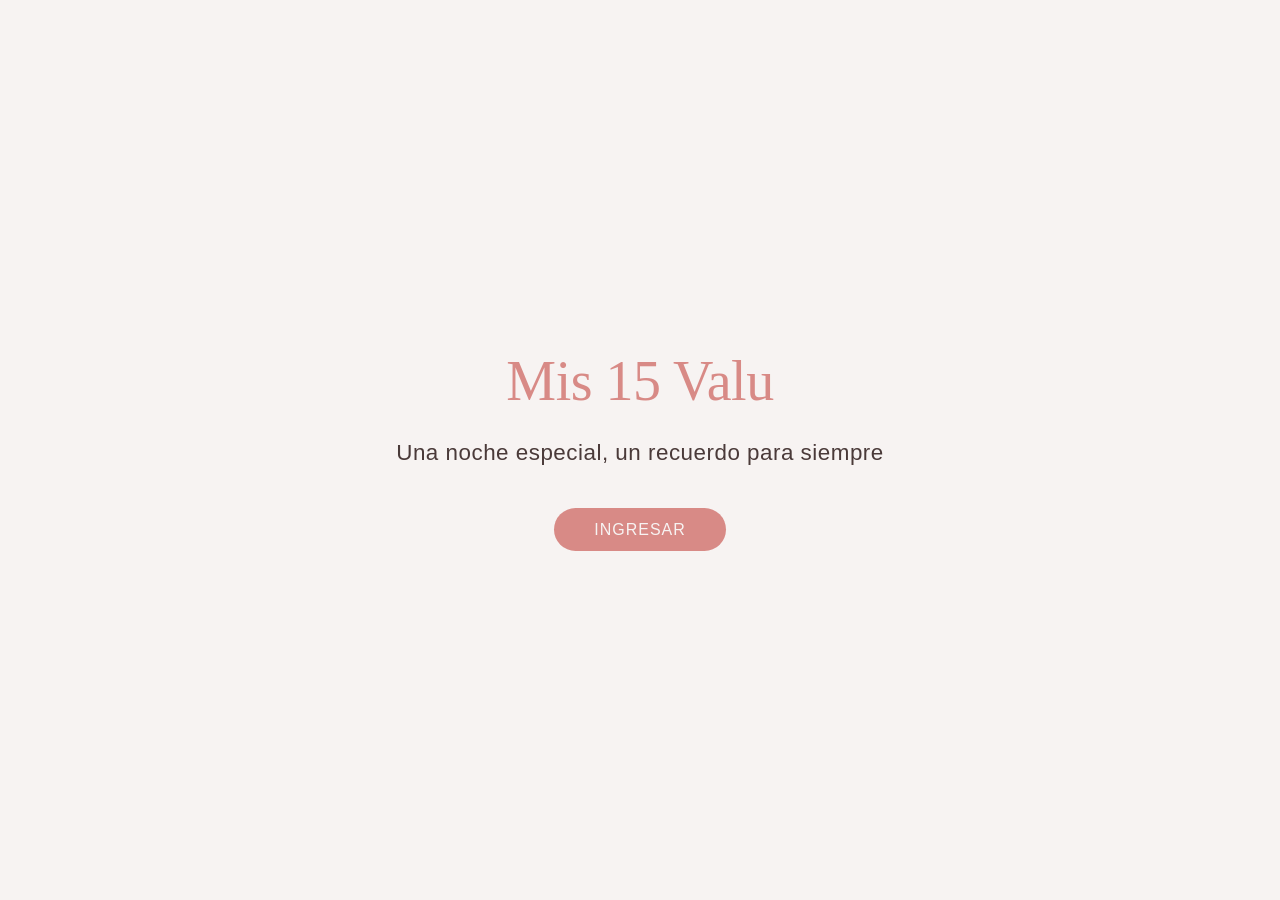
==== index.html @ 92fa73e4 "Add files via upload" ====
<!DOCTYPE html>
<html lang="es">
<head>
  <meta charset="UTF-8" />
  <meta name="viewport" content="width=device-width, initial-scale=1.0" />
  <title>MIS 15 VALU!</title>

  <link rel="icon" type="image/png" href="Pixelarte Isologotipo.png">


  <link rel="stylesheet" href="estilos.css">
</head>
<body>

  <main class="hero">
    <h1 class="title">Mis 15 Valu</h1>
    <p class="subtitle">
      Una noche especial, un recuerdo para siempre      
    </p>

 <button class="enter-btn" id="enterBtn">INGRESAR</button>

<script>
document.getElementById("enterBtn").addEventListener("click", () => {
  sessionStorage.setItem("playMusic", "true");
  window.location.href = "invitacion.html";
});
</script>


  </main>

</body>
</html>
---- estilos.css ----
/* Reset básico */
* {
  margin: 0;
  padding: 0;
  box-sizing: border-box;
}

/* Variables de color */
:root {
  --bg-color: #F7F3F2;
  --text-color: #4A3A39;
}

.title{
  color: #D88A86;
}

body {
  background-color: var(--bg-color);
  color: var(--text-color);
  min-height: 100vh;
}

@font-face {
  font-family: 'Axel';
  src: url('AlexBrush-Regular.ttf') format('truetype');
  font-weight: 400;
  font-style: normal;
}

@font-face {
  font-family: 'Open';
  src: url('OpenSans-VariableFont_wdth\,wght.ttf') format('truetype');
  font-weight: 400;
  font-style: normal;
}

/* Contenedor principal */
.hero {
  min-height: 100vh;
  display: flex;
  flex-direction: column;
  justify-content: center;
  align-items: center;
  text-align: center;
  padding: 2rem;
  gap: 1.5rem;
}

/* Título principal */
.title {
  font-family: 'Axel', cursive;
  font-size: clamp(2.2rem, 6vw, 3.5rem);
  letter-spacing: 0px;
  font-weight: normal;
}

/* Subtítulo */
.subtitle{
  font-family: 'Open', sans-serif;
  font-size: clamp(1rem, 2.8vw, 1.15rem);
  letter-spacing: 0.06em;
  line-height: 1.8;
  font-weight: 400;
}


/* Botón */
.enter-btn{
  background-color: transparent;
  border: 1px solid #E6A4A0;
  color: #D88A86;

  padding: 0.7rem 2.4rem;
  border-radius: 999px;

  font-family: 'Open', sans-serif;
  font-size: 0.75rem;
  letter-spacing: 0.22em;
  text-transform: uppercase;

  cursor: pointer;

  transition:
    background-color 0.35s ease,
    color 0.35s ease,
    transform 0.25s ease,
    box-shadow 0.25s ease;
}


.enter-btn:hover{
  background-color: #E6A4A0;
  color: #F7F3F2;

  transform: translateY(-2px);
  box-shadow: 0 8px 18px rgba(0,0,0,0.15);
}

.enter-btn:active{
  transform: translateY(0);
  box-shadow: 0 4px 10px rgba(0,0,0,0.12);
}

.enter-btn:focus-visible{
  outline: none;
  box-shadow: 0 0 0 3px rgba(230,164,160,0.35);
}


/* Responsive extra para pantallas muy chicas */
@media (max-width: 360px) {
  .hero {
    gap: 1.2rem;
  }
}

@keyframes subirSuave {
  from {
    opacity: 0;
    transform: translateY(40px);
  }
  to {
    opacity: 1;
    transform: translateY(0);
  }
}

.title {

  font-size: clamp(2.2rem, 6vw, 3.5rem);
  letter-spacing: -0.5px;
  font-family: 'Axel', cursive;
  opacity: 0;
  animation: subirSuave 1.2s ease-out forwards;
}

.subtitle {
  font-size: clamp(1rem, 4vw, 1.4rem);
  line-height: 1.4;
  max-width: 600px;
  letter-spacing: 0.5px;
  font-family: 'Open', sans-serif;
  opacity: 0;
  animation: subirSuave 1.2s ease-out forwards;
  animation-delay: 0.3s;
}

.enter-btn {
  margin-top: 1rem;
  padding: 0.8rem 2.5rem;
  font-size: 1rem;
  font-family: 'Open', sans-serif;
  letter-spacing: 1px;
  color: #F7F3F2;
  background-color: #D88A86;
  border: none;
  cursor: pointer;
  transition: all 0.3s ease;

  opacity: 0;
  animation: subirSuave 1.2s ease-out forwards;
  animation-delay: 0.6s;
}
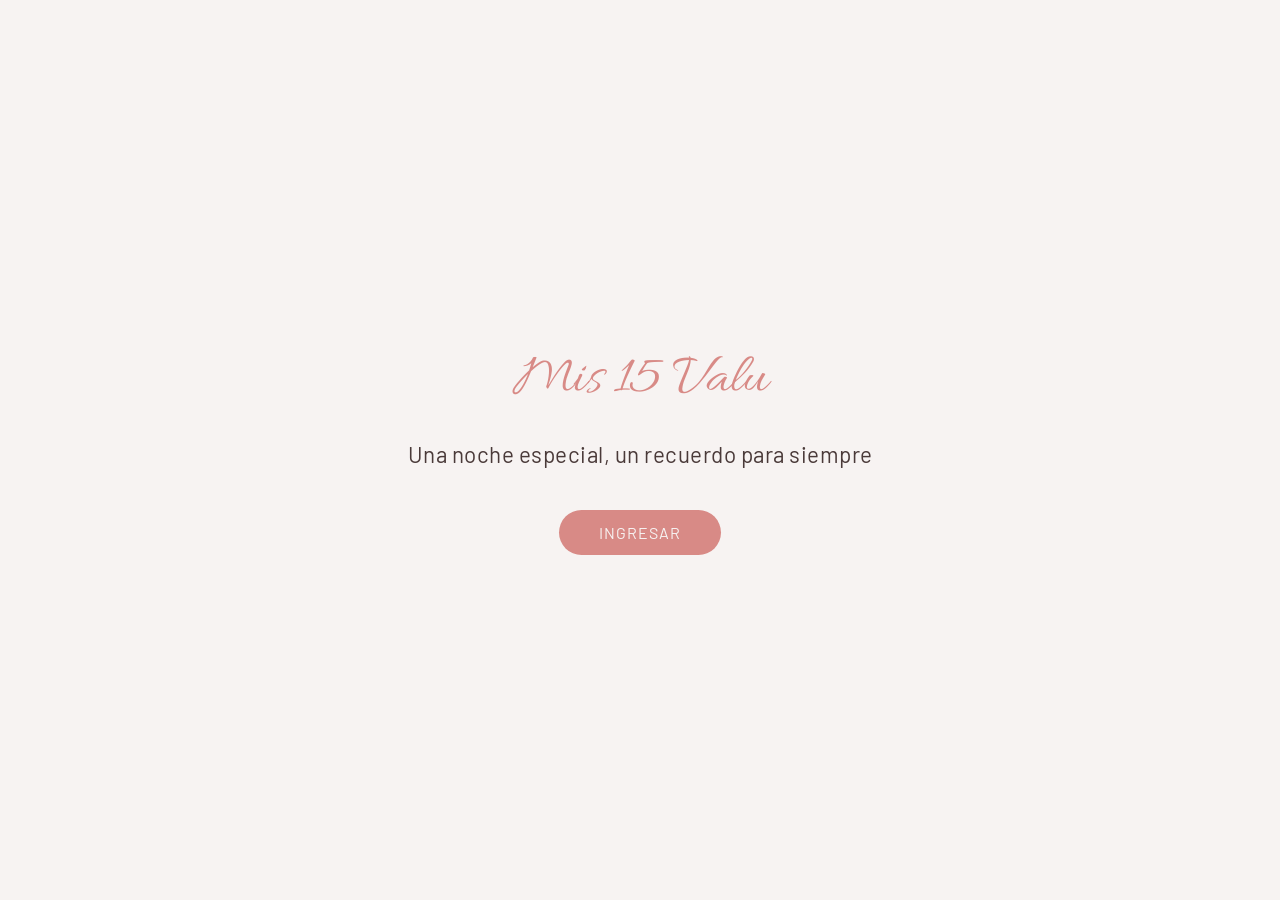
==== commit cea11475: "Update index.html" ====
--- a/index.html
+++ b/index.html
@@ -3,7 +3,7 @@
 <head>
   <meta charset="UTF-8" />
   <meta name="viewport" content="width=device-width, initial-scale=1.0" />
-  <title>MIS 15 VALU!</title>
+  <title>MIS XV VALU!</title>
 
   <link rel="icon" type="image/png" href="Pixelarte Isologotipo.png">
 
@@ -31,4 +31,4 @@
   </main>
 
 </body>
-</html>+</html>
--- a/estilos.css
+++ b/estilos.css
@@ -22,15 +22,15 @@
 }
 
 @font-face {
-  font-family: 'Axel';
-  src: url('AlexBrush-Regular.ttf') format('truetype');
+  font-family: 'Allura';
+  src: url('Allura-Regular.ttf') format('truetype');
   font-weight: 400;
   font-style: normal;
 }
 
 @font-face {
-  font-family: 'Open';
-  src: url('OpenSans-VariableFont_wdth\,wght.ttf') format('truetype');
+  font-family: 'Barlow';
+  src: url('Barlow-Regular.ttf') format('truetype');
   font-weight: 400;
   font-style: normal;
 }
@@ -49,7 +49,7 @@
 
 /* Título principal */
 .title {
-  font-family: 'Axel', cursive;
+  font-family: 'Allura', cursive;
   font-size: clamp(2.2rem, 6vw, 3.5rem);
   letter-spacing: 0px;
   font-weight: normal;
@@ -57,7 +57,7 @@
 
 /* Subtítulo */
 .subtitle{
-  font-family: 'Open', sans-serif;
+  font-family: 'Barlow', sans-serif;
   font-size: clamp(1rem, 2.8vw, 1.15rem);
   letter-spacing: 0.06em;
   line-height: 1.8;
@@ -74,7 +74,7 @@
   padding: 0.7rem 2.4rem;
   border-radius: 999px;
 
-  font-family: 'Open', sans-serif;
+  font-family: 'Barlow', sans-serif;
   font-size: 0.75rem;
   letter-spacing: 0.22em;
   text-transform: uppercase;
@@ -130,7 +130,7 @@
 
   font-size: clamp(2.2rem, 6vw, 3.5rem);
   letter-spacing: -0.5px;
-  font-family: 'Axel', cursive;
+  font-family: 'Allura', cursive;
   opacity: 0;
   animation: subirSuave 1.2s ease-out forwards;
 }
@@ -140,7 +140,7 @@
   line-height: 1.4;
   max-width: 600px;
   letter-spacing: 0.5px;
-  font-family: 'Open', sans-serif;
+  font-family: 'Barlow', sans-serif;
   opacity: 0;
   animation: subirSuave 1.2s ease-out forwards;
   animation-delay: 0.3s;
@@ -150,7 +150,7 @@
   margin-top: 1rem;
   padding: 0.8rem 2.5rem;
   font-size: 1rem;
-  font-family: 'Open', sans-serif;
+  font-family: 'Barlow', sans-serif;
   letter-spacing: 1px;
   color: #F7F3F2;
   background-color: #D88A86;
@@ -163,3 +163,6 @@
   animation-delay: 0.6s;
 }
 
+
+}
+
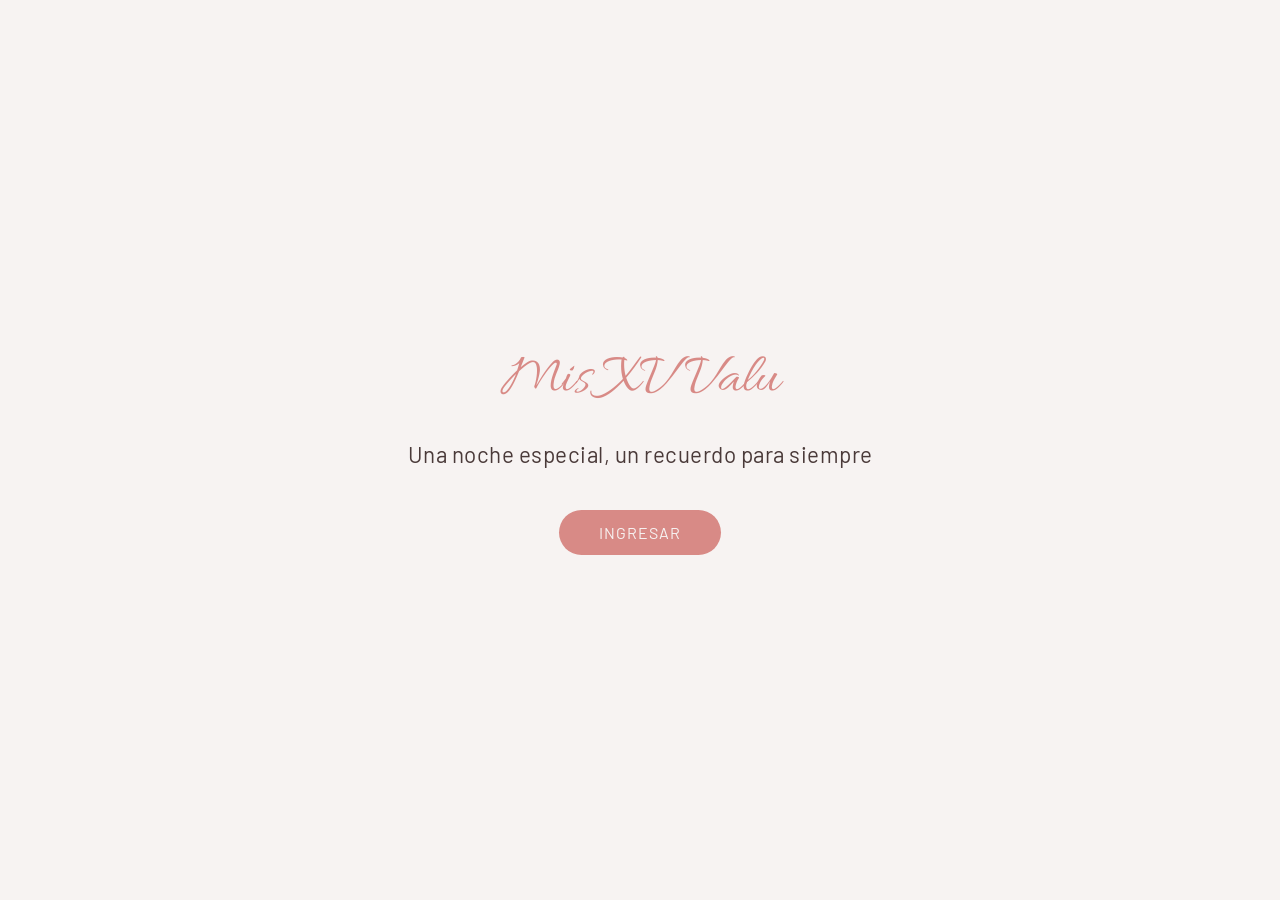
==== commit ee466ceb: "Update index.html" ====
--- a/index.html
+++ b/index.html
@@ -13,7 +13,7 @@
 <body>
 
   <main class="hero">
-    <h1 class="title">Mis 15 Valu</h1>
+    <h1 class="title">Mis XV Valu</h1>
     <p class="subtitle">
       Una noche especial, un recuerdo para siempre      
     </p>
